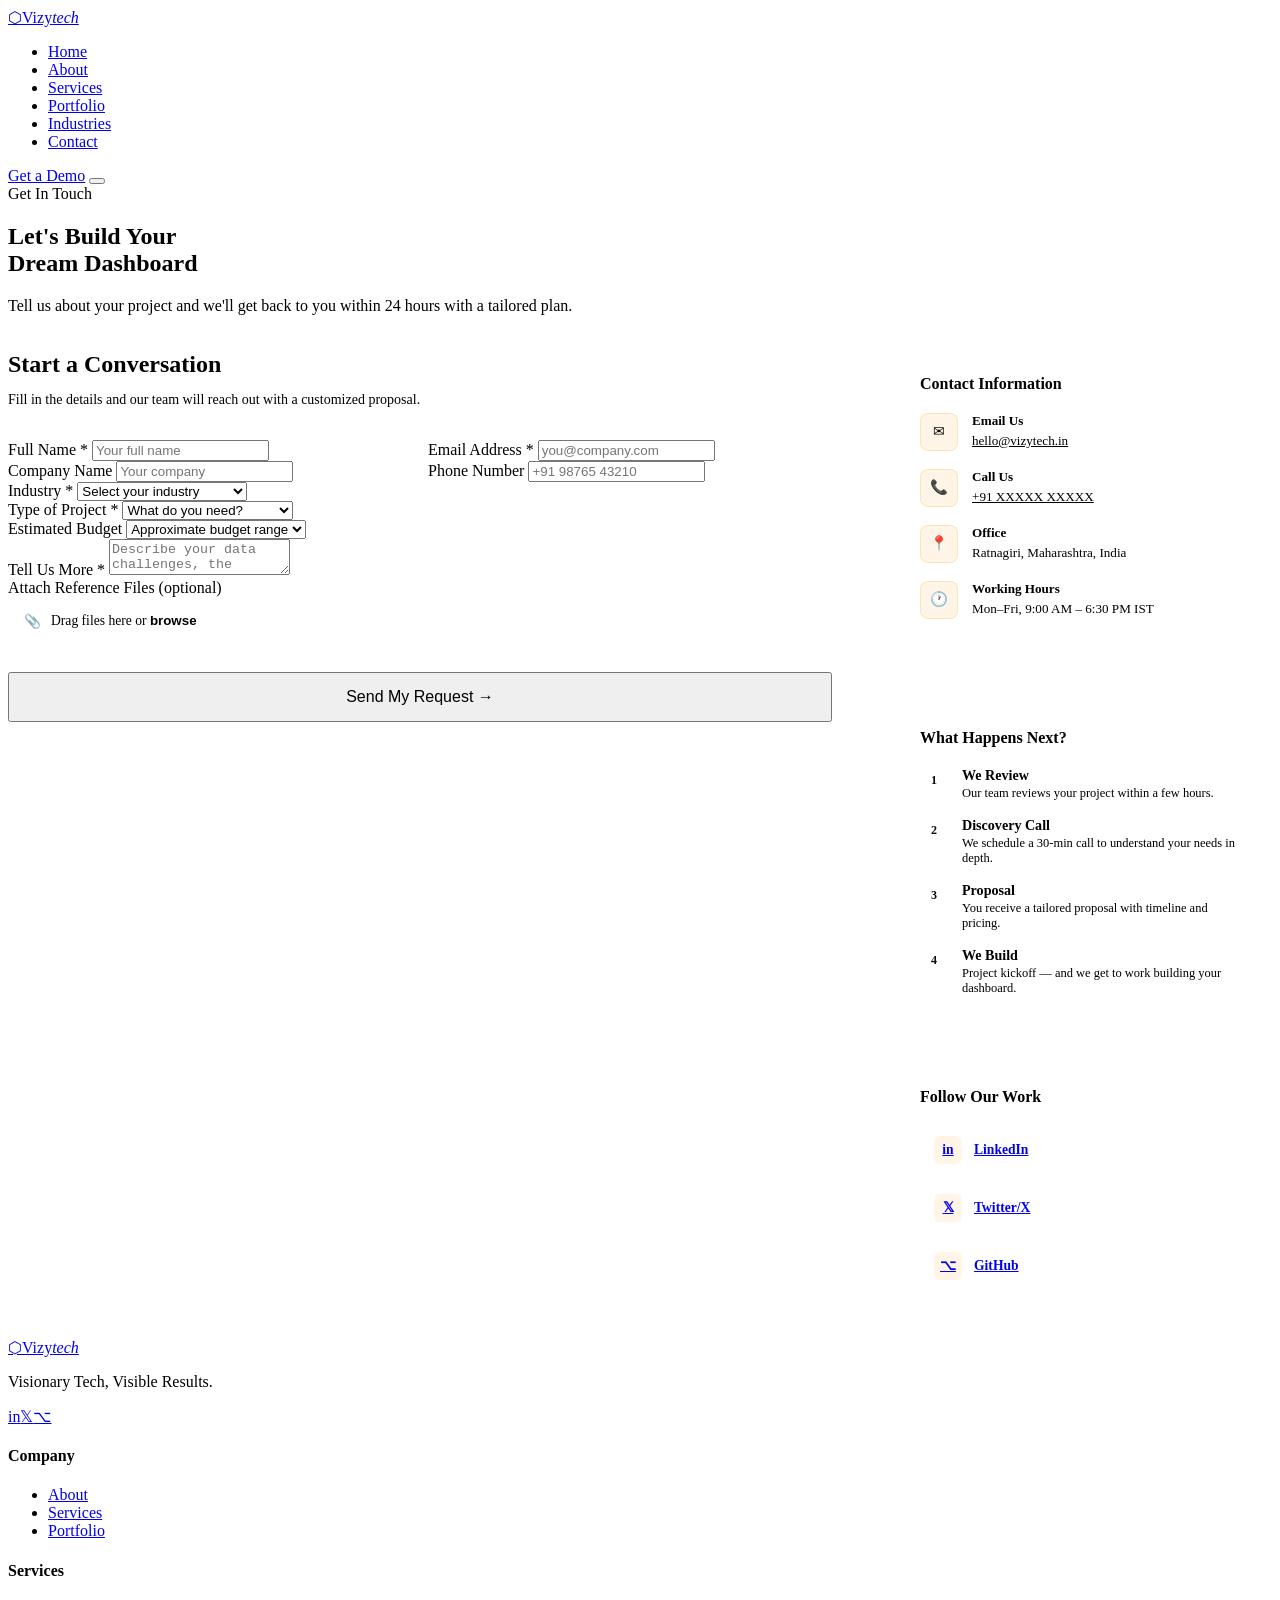
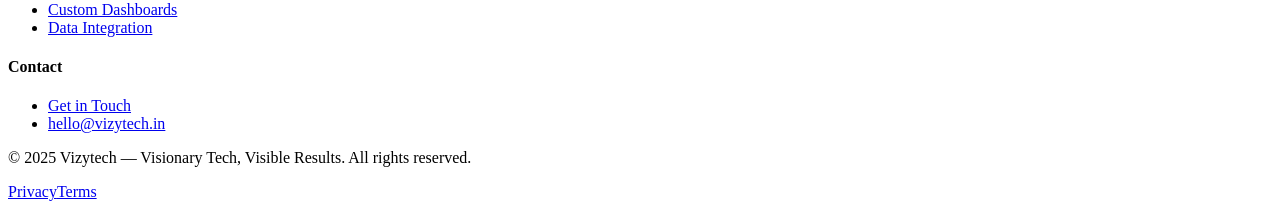
==== contact.html @ 295aed2e "Add files via upload" ====
<!DOCTYPE html>
<html lang="en">
<head>
  <meta charset="UTF-8"/>
  <meta name="viewport" content="width=device-width, initial-scale=1.0"/>
  <title>Contact — Vizytech</title>
  <link rel="stylesheet" href="../css/style.css"/>
  <link rel="preconnect" href="https://fonts.googleapis.com"/>
  <link href="https://fonts.googleapis.com/css2?family=Syne:wght@400;600;700;800&family=DM+Sans:ital,wght@0,300;0,400;0,500;1,300&display=swap" rel="stylesheet"/>
</head>
<body>

<nav class="navbar" id="navbar">
  <div class="nav-inner">
    <a href="../index.html" class="logo"><span class="logo-mark">⬡</span><span class="logo-text">Vizy<em>tech</em></span></a>
    <ul class="nav-links">
      <li><a href="../index.html">Home</a></li>
      <li><a href="about.html">About</a></li>
      <li><a href="services.html">Services</a></li>
      <li><a href="portfolio.html">Portfolio</a></li>
      <li><a href="industries.html">Industries</a></li>
      <li><a href="contact.html" class="active">Contact</a></li>
    </ul>
    <a href="contact.html" class="btn-nav">Get a Demo</a>
    <button class="hamburger" id="hamburger"><span></span><span></span><span></span></button>
  </div>
</nav>

<section class="page-hero">
  <div class="hero-bg"><div class="grid-overlay"></div><div class="orb orb-1"></div><div class="orb orb-2"></div></div>
  <div class="container">
    <div class="section-tag">Get In Touch</div>
    <h1>Let's Build Your<br/><span class="gradient-text">Dream Dashboard</span></h1>
    <p>Tell us about your project and we'll get back to you within 24 hours with a tailored plan.</p>
  </div>
</section>

<section class="section">
  <div class="container">
    <div class="contact-layout">

      <!-- Contact Form -->
      <div class="contact-form-wrap">
        <div class="cf-header">
          <h2>Start a Conversation</h2>
          <p>Fill in the details and our team will reach out with a customized proposal.</p>
        </div>
        <form id="contactForm" class="contact-form" novalidate>
          <div class="form-row">
            <div class="form-group">
              <label>Full Name *</label>
              <input type="text" name="name" placeholder="Your full name" required/>
            </div>
            <div class="form-group">
              <label>Email Address *</label>
              <input type="email" name="email" placeholder="you@company.com" required/>
            </div>
          </div>
          <div class="form-row">
            <div class="form-group">
              <label>Company Name</label>
              <input type="text" name="company" placeholder="Your company"/>
            </div>
            <div class="form-group">
              <label>Phone Number</label>
              <input type="tel" name="phone" placeholder="+91 98765 43210"/>
            </div>
          </div>
          <div class="form-group">
            <label>Industry *</label>
            <select name="industry" required>
              <option value="" disabled selected>Select your industry</option>
              <option>Healthcare</option>
              <option>Finance & Banking</option>
              <option>Retail & E-commerce</option>
              <option>Manufacturing</option>
              <option>Logistics & Supply Chain</option>
              <option>SaaS & Technology</option>
              <option>Real Estate</option>
              <option>Education</option>
              <option>Government</option>
              <option>Other</option>
            </select>
          </div>
          <div class="form-group">
            <label>Type of Project *</label>
            <select name="project_type" required>
              <option value="" disabled selected>What do you need?</option>
              <option>New Dashboard Build</option>
              <option>Dashboard Redesign</option>
              <option>Data Integration</option>
              <option>Analytics Consulting</option>
              <option>Real-Time Analytics</option>
              <option>Training & Support</option>
              <option>Not Sure — Need Advice</option>
            </select>
          </div>
          <div class="form-group">
            <label>Estimated Budget</label>
            <select name="budget">
              <option value="" disabled selected>Approximate budget range</option>
              <option>Under ₹1 Lakh</option>
              <option>₹1 – ₹5 Lakhs</option>
              <option>₹5 – ₹15 Lakhs</option>
              <option>₹15 – ₹50 Lakhs</option>
              <option>₹50 Lakhs+</option>
              <option>Flexible / TBD</option>
            </select>
          </div>
          <div class="form-group">
            <label>Tell Us More *</label>
            <textarea name="message" placeholder="Describe your data challenges, the dashboards you need, key metrics you track, or any other details that will help us understand your project..." required></textarea>
          </div>
          <div class="form-group upload-attachment">
            <label>Attach Reference Files (optional)</label>
            <div class="attach-zone" id="attachZone">
              <input type="file" id="attachInput" multiple accept="image/*,.pdf,.xlsx,.csv" hidden/>
              <span class="attach-icon">📎</span>
              <span>Drag files here or <button type="button" onclick="document.getElementById('attachInput').click()">browse</button></span>
              <div id="attachList" class="attach-list"></div>
            </div>
          </div>
          <button type="submit" class="btn-primary btn-submit">
            <span id="submitText">Send My Request</span>
            <span id="submitIcon">→</span>
          </button>
          <div id="formSuccess" class="form-success" style="display:none">
            <div class="success-icon">✓</div>
            <h3>Message Sent!</h3>
            <p>Thank you! We'll review your project and get back to you within 24 hours.</p>
          </div>
        </form>
      </div>

      <!-- Contact Info -->
      <div class="contact-info">
        <div class="ci-card">
          <h3>Contact Information</h3>
          <div class="ci-item">
            <div class="ci-icon">✉</div>
            <div>
              <strong>Email Us</strong>
              <a href="mailto:hello@vizytech.in">hello@vizytech.in</a>
            </div>
          </div>
          <div class="ci-item">
            <div class="ci-icon">📞</div>
            <div>
              <strong>Call Us</strong>
              <a href="tel:+911234567890">+91 XXXXX XXXXX</a>
            </div>
          </div>
          <div class="ci-item">
            <div class="ci-icon">📍</div>
            <div>
              <strong>Office</strong>
              <span>Ratnagiri, Maharashtra, India</span>
            </div>
          </div>
          <div class="ci-item">
            <div class="ci-icon">🕐</div>
            <div>
              <strong>Working Hours</strong>
              <span>Mon–Fri, 9:00 AM – 6:30 PM IST</span>
            </div>
          </div>
        </div>

        <div class="ci-card">
          <h3>What Happens Next?</h3>
          <div class="next-steps">
            <div class="ns-step"><div class="ns-num">1</div><div><strong>We Review</strong><p>Our team reviews your project within a few hours.</p></div></div>
            <div class="ns-step"><div class="ns-num">2</div><div><strong>Discovery Call</strong><p>We schedule a 30-min call to understand your needs in depth.</p></div></div>
            <div class="ns-step"><div class="ns-num">3</div><div><strong>Proposal</strong><p>You receive a tailored proposal with timeline and pricing.</p></div></div>
            <div class="ns-step"><div class="ns-num">4</div><div><strong>We Build</strong><p>Project kickoff — and we get to work building your dashboard.</p></div></div>
          </div>
        </div>

        <div class="ci-card social-card">
          <h3>Follow Our Work</h3>
          <div class="social-links">
            <a href="#" class="social-btn"><span>in</span>LinkedIn</a>
            <a href="#" class="social-btn"><span>𝕏</span>Twitter/X</a>
            <a href="#" class="social-btn"><span>⌥</span>GitHub</a>
          </div>
        </div>
      </div>

    </div>
  </div>
</section>

<footer class="footer">
  <div class="container">
    <div class="footer-grid">
      <div class="footer-brand"><a href="../index.html" class="logo"><span class="logo-mark">⬡</span><span class="logo-text">Vizy<em>tech</em></span></a><p>Visionary Tech, Visible Results.</p><div class="footer-socials"><a href="#">in</a><a href="#">𝕏</a><a href="#">⌥</a></div></div>
      <div class="footer-col"><h4>Company</h4><ul><li><a href="about.html">About</a></li><li><a href="services.html">Services</a></li><li><a href="portfolio.html">Portfolio</a></li></ul></div>
      <div class="footer-col"><h4>Services</h4><ul><li><a href="services.html">Custom Dashboards</a></li><li><a href="services.html">Data Integration</a></li></ul></div>
      <div class="footer-col"><h4>Contact</h4><ul><li><a href="contact.html">Get in Touch</a></li><li><a href="mailto:hello@vizytech.in">hello@vizytech.in</a></li></ul></div>
    </div>
    <div class="footer-bottom"><p>© 2025 Vizytech — Visionary Tech, Visible Results. All rights reserved.</p><div class="footer-legal"><a href="#">Privacy</a><a href="#">Terms</a></div></div>
  </div>
</footer>

<style>
.contact-layout { display: grid; grid-template-columns: 1fr 380px; gap: 60px; align-items: start; }
.cf-header { margin-bottom: 32px; }
.cf-header h2 { font-size: 1.5rem; font-weight: 800; margin-bottom: 8px; }
.cf-header p { font-size: 0.875rem; color: var(--text-muted); }
.contact-form { display: flex; flex-direction: column; gap: 0; }
.form-row { display: grid; grid-template-columns: 1fr 1fr; gap: 16px; }
.btn-submit { width: 100%; justify-content: center; font-size: 1rem; padding: 14px 32px; margin-top: 8px; gap: 12px; }
.form-success { text-align: center; padding: 40px; background: rgba(52,211,153,0.06); border: 1px solid rgba(52,211,153,0.2); border-radius: var(--radius); margin-top: 16px; }
.success-icon { font-size: 2rem; margin-bottom: 12px; color: var(--accent4); }
.form-success h3 { font-size: 1.2rem; margin-bottom: 8px; }
.form-success p { font-size: 0.875rem; color: var(--text-muted); }
.attach-zone { border: 1px dashed var(--border2); border-radius: 8px; padding: 16px; display: flex; align-items: center; gap: 10px; font-size: 0.85rem; color: var(--text-muted); cursor: pointer; flex-wrap: wrap; }
.attach-zone button { background: none; border: none; color: var(--accent); cursor: pointer; font-weight: 600; padding: 0; }
.attach-list { width: 100%; display: flex; flex-wrap: wrap; gap: 8px; margin-top: 8px; }
.attach-chip { background: var(--bg-card); border: 1px solid var(--border2); border-radius: 4px; padding: 4px 10px; font-size: 0.72rem; }
.ci-card { background: var(--bg-card); border: 1px solid var(--border); border-radius: var(--radius); padding: 28px; margin-bottom: 20px; }
.ci-card h3 { font-size: 1rem; font-weight: 700; margin-bottom: 20px; }
.ci-item { display: flex; gap: 14px; align-items: flex-start; margin-bottom: 18px; }
.ci-icon { width: 36px; height: 36px; border-radius: 8px; background: rgba(245,158,11,0.1); border: 1px solid rgba(245,158,11,0.2); display: flex; align-items: center; justify-content: center; font-size: 0.9rem; flex-shrink: 0; }
.ci-item strong { display: block; font-size: 0.82rem; margin-bottom: 2px; }
.ci-item a, .ci-item span { font-size: 0.82rem; color: var(--text-muted); }
.ci-item a:hover { color: var(--accent); }
.next-steps { display: flex; flex-direction: column; gap: 16px; }
.ns-step { display: flex; gap: 14px; align-items: flex-start; }
.ns-num { width: 28px; height: 28px; border-radius: 50%; background: linear-gradient(135deg, var(--accent), var(--accent2)); display: flex; align-items: center; justify-content: center; font-size: 0.75rem; font-weight: 800; color: #0a0a0a; flex-shrink: 0; }
.ns-step strong { display: block; font-size: 0.88rem; margin-bottom: 2px; }
.ns-step p { font-size: 0.78rem; color: var(--text-muted); margin: 0; }
.social-links { display: flex; flex-direction: column; gap: 10px; }
.social-btn { display: flex; align-items: center; gap: 12px; background: rgba(255,255,255,0.03); border: 1px solid var(--border); border-radius: 8px; padding: 10px 14px; font-size: 0.85rem; font-weight: 600; transition: all 0.2s; }
.social-btn span { width: 28px; height: 28px; border-radius: 6px; background: rgba(245,158,11,0.1); display: flex; align-items: center; justify-content: center; font-size: 0.85rem; }
.social-btn:hover { border-color: var(--accent); color: var(--accent); }
@media(max-width:1024px){ .contact-layout{grid-template-columns:1fr;} }
@media(max-width:640px){ .form-row{grid-template-columns:1fr;} }
</style>

<script src="../js/main.js"></script>
<script>
// Attach files
const attachInput = document.getElementById('attachInput');
const attachList = document.getElementById('attachList');
const attachZone = document.getElementById('attachZone');
attachZone.addEventListener('click', e => { if (e.target.tagName !== 'BUTTON') attachInput.click(); });
attachInput.addEventListener('change', () => {
  attachList.innerHTML = '';
  Array.from(attachInput.files).forEach(f => {
    const chip = document.createElement('div');
    chip.className = 'attach-chip';
    chip.textContent = f.name;
    attachList.appendChild(chip);
  });
});

// Form submit
document.getElementById('contactForm').addEventListener('submit', function(e) {
  e.preventDefault();
  const btn = this.querySelector('button[type=submit]');
  btn.disabled = true;
  document.getElementById('submitText').textContent = 'Sending...';
  setTimeout(() => {
    btn.style.display = 'none';
    document.getElementById('formSuccess').style.display = 'block';
  }, 1200);
});
</script>
</body>
</html>
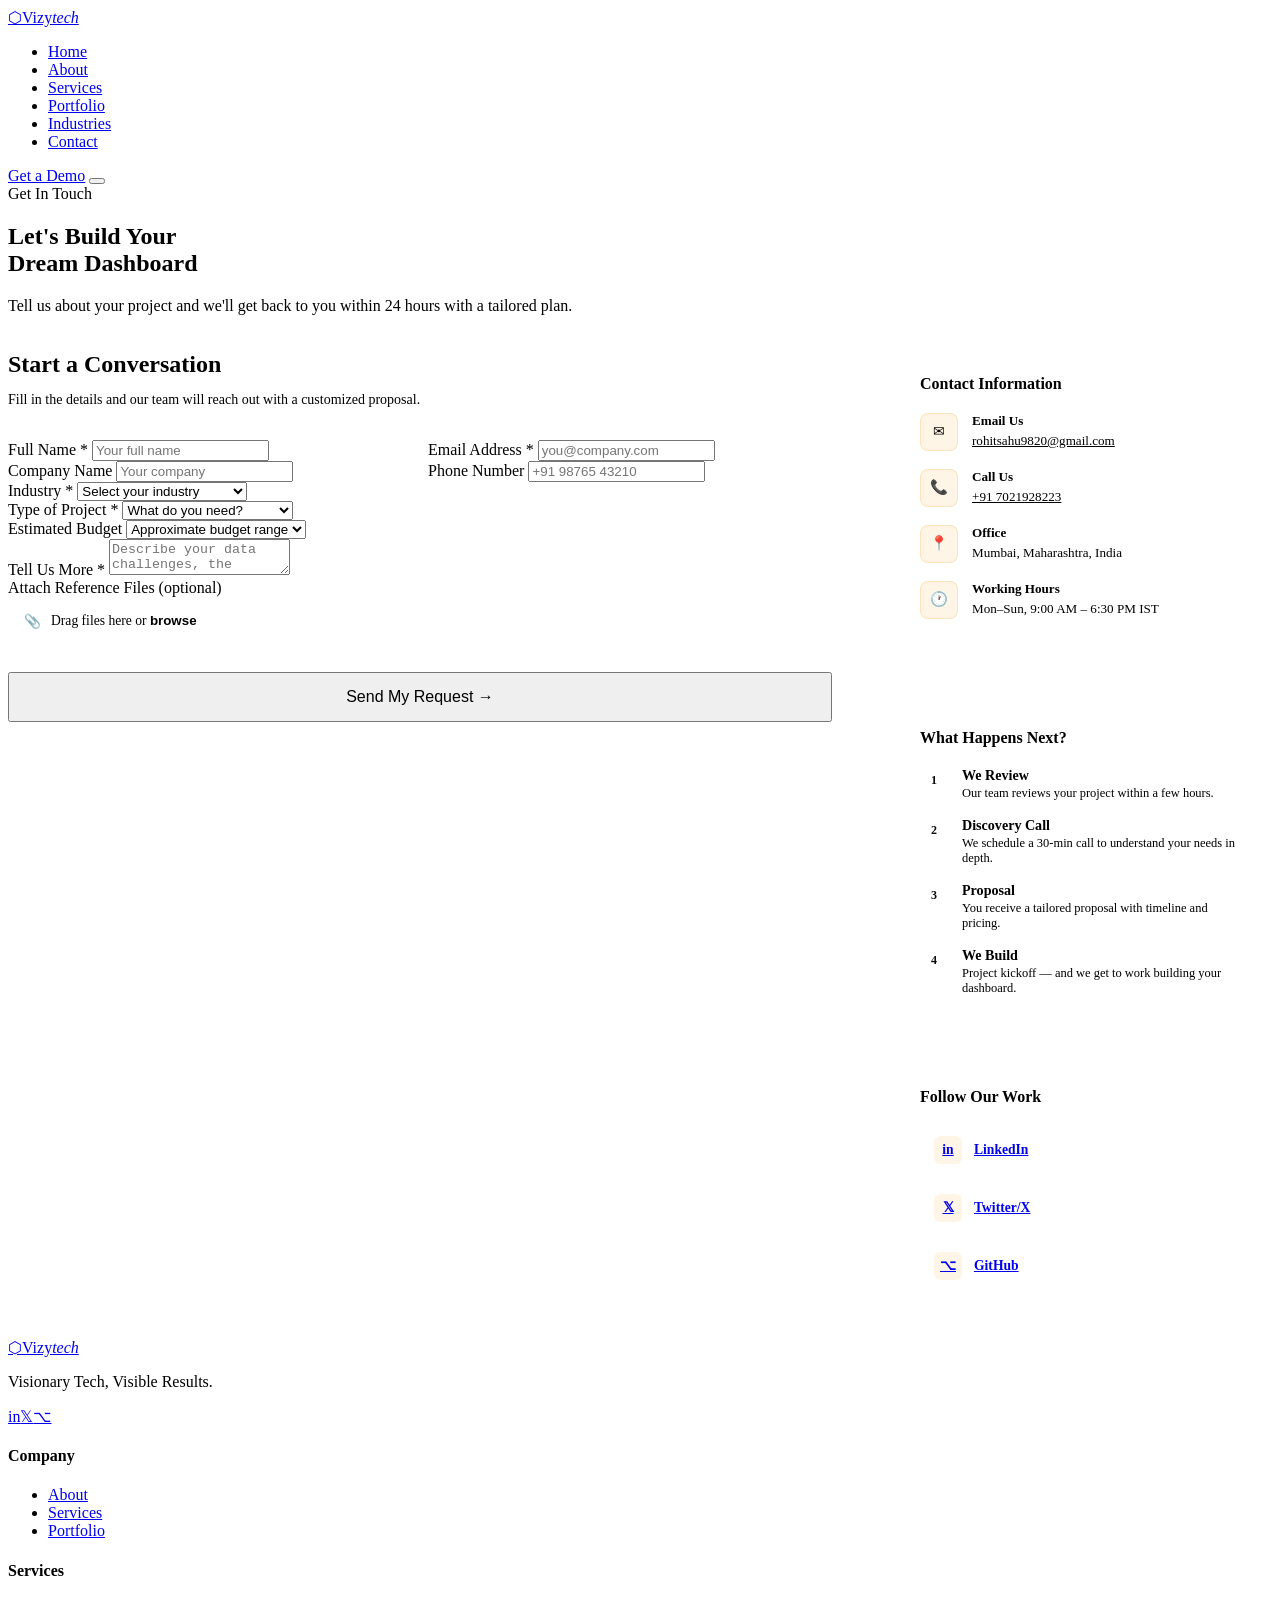
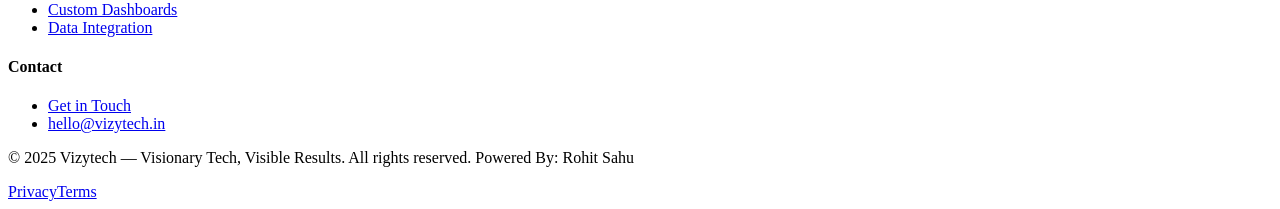
==== commit 2f78f043: "Update contact.html" ====
--- a/contact.html
+++ b/contact.html
@@ -140,28 +140,28 @@
             <div class="ci-icon">✉</div>
             <div>
               <strong>Email Us</strong>
-              <a href="mailto:hello@vizytech.in">hello@vizytech.in</a>
+              <a href="mailto:hello@vizytech.in">rohitsahu9820@gmail.com</a>
             </div>
           </div>
           <div class="ci-item">
             <div class="ci-icon">📞</div>
             <div>
               <strong>Call Us</strong>
-              <a href="tel:+911234567890">+91 XXXXX XXXXX</a>
+              <a href="tel:+911234567890">+91 7021928223</a>
             </div>
           </div>
           <div class="ci-item">
             <div class="ci-icon">📍</div>
             <div>
               <strong>Office</strong>
-              <span>Ratnagiri, Maharashtra, India</span>
+              <span>Mumbai, Maharashtra, India</span>
             </div>
           </div>
           <div class="ci-item">
             <div class="ci-icon">🕐</div>
             <div>
               <strong>Working Hours</strong>
-              <span>Mon–Fri, 9:00 AM – 6:30 PM IST</span>
+              <span>Mon–Sun, 9:00 AM – 6:30 PM IST</span>
             </div>
           </div>
         </div>
@@ -198,7 +198,7 @@
       <div class="footer-col"><h4>Services</h4><ul><li><a href="services.html">Custom Dashboards</a></li><li><a href="services.html">Data Integration</a></li></ul></div>
       <div class="footer-col"><h4>Contact</h4><ul><li><a href="contact.html">Get in Touch</a></li><li><a href="mailto:hello@vizytech.in">hello@vizytech.in</a></li></ul></div>
     </div>
-    <div class="footer-bottom"><p>© 2025 Vizytech — Visionary Tech, Visible Results. All rights reserved.</p><div class="footer-legal"><a href="#">Privacy</a><a href="#">Terms</a></div></div>
+    <div class="footer-bottom"><p>© 2025 Vizytech — Visionary Tech, Visible Results. All rights reserved. Powered By: Rohit Sahu</p><div class="footer-legal"><a href="#">Privacy</a><a href="#">Terms</a></div></div>
   </div>
 </footer>
 
